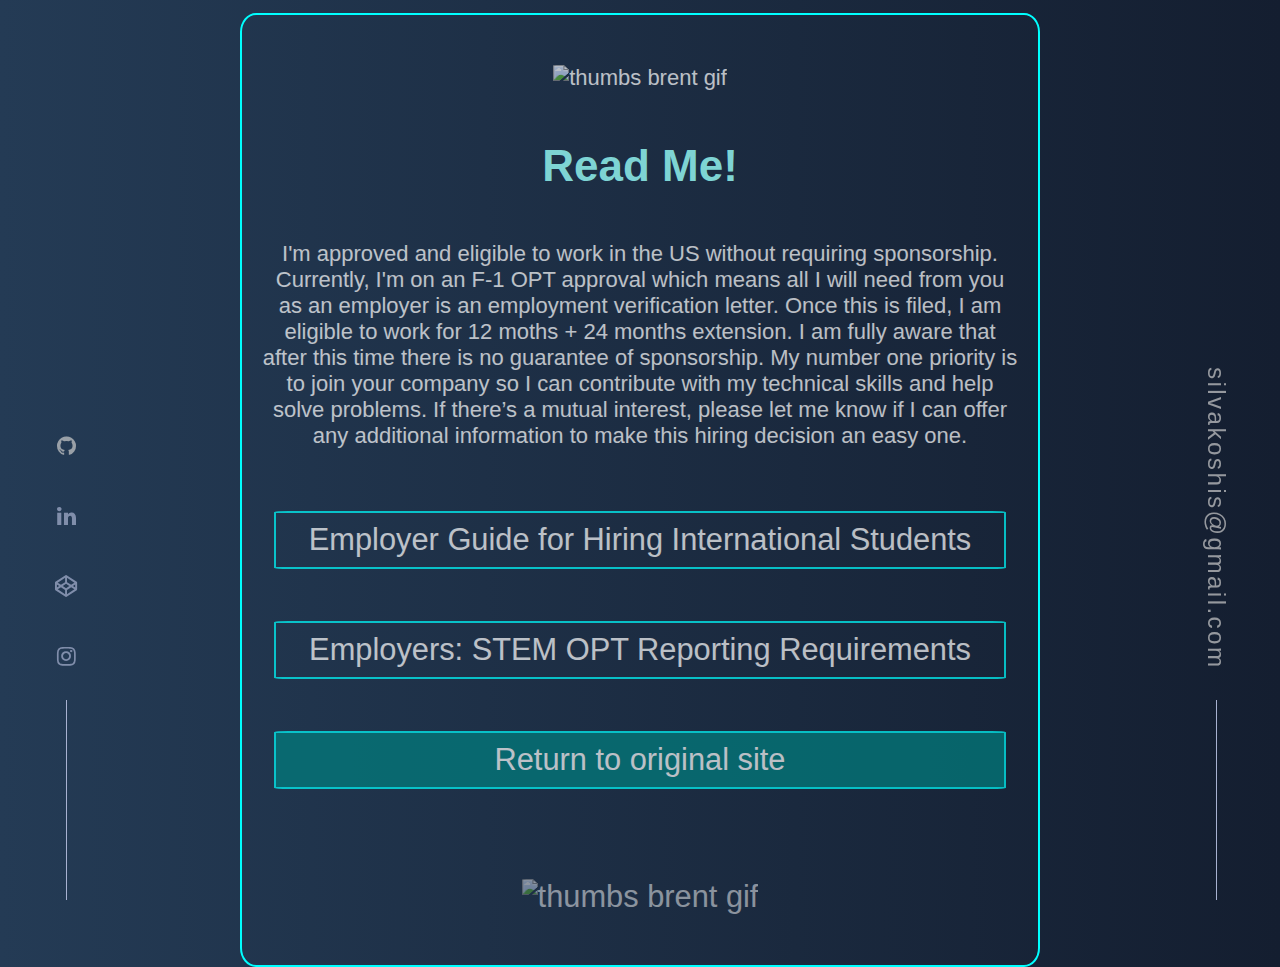
==== readme.html @ df276149 "added read page" ====
<!DOCTYPE html>
<html lang="en">
<head>
    <meta charset="UTF-8">
    <meta name="viewport" content="width=device-width, initial-scale=1.0">
    <title>Thank You</title>
    <link rel="stylesheet" href="readme.css">
    <link rel="stylesheet" href="style.css">
    <link rel="stylesheet" href="https://cdnjs.cloudflare.com/ajax/libs/font-awesome/4.7.0/css/font-awesome.min.css">
    <link rel="apple-touch-icon" sizes="180x180" href="/apple-touch-icon.png">
    <link rel="icon" type="image/png" sizes="32x32" href="/favicon-32x32.png">
    <link rel="icon" type="image/png" sizes="16x16" href="/favicon-16x16.png">
    <link rel="manifest" href="/site.webmanifest">
    <script type="text/javascript" src="https://platform.linkedin.com/badges/js/profile.js" async defer></script>
</head>
<body>

    <div id="main-container">

        <div orientation="right" class="right__side-container">
            <div class="email configdiv">
                <a href="mailto:silvakoshis@gmail.com" class="emailLink contEmail">silvakoshis@gmail.com</a>
            </div>
        </div>

        <div orientation="left" class="left__side-container">
            <div  class="my--media" >
                <ul>
                
                    <li> <a href="https://github.com/funakoshiapi" target="_blank" id="media" class="fa fa-github fa-1x delay1"> </a> </li>
                    <li> <a href="https://www.linkedin.com/in/silvafunakoshi/" target="_blank" id="media" class="fa fa-linkedin fa-1x delay2"></a></li>
                    <li><a href="https://codepen.io/funakoshiapi" target="_blank" id="media" class="fa fa-codepen fa-1x delay3"></a></li>
                    <li><a href="https://www.instagram.com/funakoshiapi/" target="_blank"id="media" class="fa fa-instagram fa-1x delay4"></a></li>
                </ul>

            </div>   
   
        </div>
   
        <div id="card">
  

            <img src="https://media1.giphy.com/media/3oz8xzWVTMhXnPZsEU/giphy.gif" alt="thumbs brent gif">
            <h3>Read Me!</h3>

           <div class="info">

                <p>I'm approved and eligible to work in the US without requiring sponsorship.
                Currently, I'm on an F-1 OPT approval which means all I will need from you as an
                employer is an employment verification letter. Once this is filed, I am eligible to work for 12 moths + 24 months extension. I am fully aware that after this time there is no guarantee of sponsorship. My number one priority is to join your company so I can contribute with my technical skills and help solve problems. If there’s a mutual interest, please let me
                know if I can offer any additional information to make this hiring decision an easy
                one.
                </p>
                
        </div>
           
            <div class="return--btn">
                <a   target="_blanck" href="https://internationalaffairs.uchicago.edu/page/employer-guide-hiring-international-students"> Employer Guide for Hiring International Students</a>
            </div>

            <div class="return--btn">
                <a target="_blanck" href="https://studyinthestates.dhs.gov/stem-opt-hub/employers-stem-opt-reporting-requirements">Employers: STEM OPT Reporting Requirements</a>
            </div>
            

            <div class="return--btn exit"><a href="/index.html">Return to original site</a></div>

           <a href="index.html">
            <img  src="https://media0.giphy.com/media/l0Iy8wWpNUImPnWqk/giphy.gif?cid=ecf05e47d3674098bd25650f41f69e4d341222e1493a9c01&rid=giphy.gif" alt="thumbs brent gif">

           </a> 
        </div>

        

    </div>
 
</body>
</html>
---- readme.css ----
*{
    margin: 0;
    padding: 0;
    box-sizing: border-box;
    text-align: center;
   
}

body{
    height: 100vh;
   
    background: linear-gradient(to right, #243B55, #141e30);
}

#main-container{
    display: flex;
    justify-content: center;
    flex-direction: column;
 
}

 #card{

    border: 2px solid aqua;
    border-radius: 2%;
    place-self: center;
    width: 800px;
    height: 102%;
    margin-top: 1%;


}

#card img {
    margin: 50px;
    opacity: 0.7;
    border-radius: 2%;
    width: 620px;
    height: auto;
}

#card h3{

    color: rgb(126, 212, 212);
    font-size: 2rem;
    

}

#card p{
    margin-top: 5px;
    font-size: 1rem;
    color: white;
    opacity: 0.7;
}

#card a{
    margin: 40px;
    text-decoration: none;
    font-size: 1.4rem;
    color: white;
    opacity: 0.7;
}

#card a:hover{
    text-underline-position: auto;
    color: aqua;
    opacity: 1;
}

#card .info{
    margin:50px 20px;

   
}

#card div a{
    margin: 12px;
    margin-bottom: 40px;
    border: 2px solid aqua;
    border-radius: 2%;
    padding: 9px;
}

.return--btn{
    margin: 0 20px;
    display: grid;
}
.return--btn a{
    text-decoration: none;
    font-size: 2rem;
    color: white;
    opacity: 0.7;
}

.exit a{
    
    background-color: teal;
}

.links--info{
    margin: 40px;
}

@media (max-width:1200px){


    #card{

        width: 320px;
        margin-top: 5%;
        margin-bottom: 5%;
    
    }

    #card img {
        margin: 10px;
        opacity: 0.9;
        border-radius: 2%;
        width: 60%;
        height: auto;
      
    }

    #card div a{
        font-size: 19px;
    }

    #card p{
        font-size: 1.2rem;;
    }

    body{
        height: 100%;
    }

}
---- style.css ----
/* 
GENERAL STYLE */
*{
    margin: 0;
    padding: 0;
    box-sizing: border-box;
}

body{
   
    background: #141e30;  /* fallback for old browsers */
    background: linear-gradient(to right, #243B55, #141e30); /* W3C, IE 10+/ Edge, Firefox 16+, Chrome 26+, Opera 12+, Safari 7+ */

     /* CSS Smooth Scroll */
     
    
}
html{
    font-size: 22px;
    scroll-behavior: smooth;
    scroll-snap-type: y mandatory;
    overflow-y: scroll;
    color: rgb(255, 255, 255);
    font-family: 'Karla', sans-serif;
    background: linear-gradient(to right, #243B55, #141e30);
}
ul, nav{
    list-style: none;
}


a{
	text-decoration: none;
	color: inherit;
	opacity: 0.9;
}

a:hover{
    opacity: 1;
    cursor: pointer;
    color: aqua;
}
a.btn{
    color: #fff;
    border-radius: 4px;
    text-transform: uppercase;
    background-color: #2196f3;
    font-weight: 800;
    text-align: center;
}
/* ---rightSIDE CONTAINERS----------- */

.right__side-container {
    width: 5%;
    position: fixed;
    bottom: 0px;
    left: auto;
    right: 40px;
    z-index: 10;
    color: rgb(168, 178, 209);
    background: #00800000;
    height: 50%;
    
}


.configdiv {
    display: flex;
    flex-direction: column;
    -webkit-box-align: center;
    align-items: center;
    position: relative;
}

.configdiv::after {
    content: "";
    display: block;
    width: 1px;
    height: 200px;
    background-color: rgb(168, 178, 209);
    margin: 0px auto;
    overflow: hidden;
    animation: bounceIn 4s;
}

.email {

    display: flex;
    flex-direction: column;
    -webkit-box-align: center;
    align-items: center;
    position: absolute;
    right: 0;
    bottom: 0;
}

.contEmail {

    font-size: 1.1rem;
    letter-spacing: 0.1em;
    -webkit-writing-mode: vertical-rl;
    writing-mode: vertical-rl;
    margin: 20px auto;
    padding: 10px;
    color: rgb(204, 204, 204);
    opacity: 0.7;
}


.contEmail:hover {
  
    transform: scale(1.1);
    color: rgb(126, 212, 212);
    opacity: 1;
    
}

.emailLink a {
    display: inline-block;
    text-decoration-skip-ink: auto;
    position: relative;
    cursor: pointer;
    text-decoration: none;
    transition: all 0.25s cubic-bezier(0.645, 0.045, 0.355, 1) 0s;
    
}


/* left side container */

/* SIDE CONTAINERS */
.left__side-container{
    position: fixed;
    bottom: 0px;
    z-index: 10;
    color: rgb(168, 178, 209);
    background: #00800000;
    height: 50%;
    width: 40px;
    left: 40px;
    right: auto;
  
    
}

.my--media{

    display: flex;
    flex-direction: column;
    -webkit-box-align: center;
    align-items: center;
    padding: 0px;
    margin: 0px;
    list-style: none;
    left: 0;
    bottom: 0;
    position: absolute;

}



.my--media::after{
    content: "";
    display: block;
    width: 1px;
    height: 200px;
    background-color: rgb(168, 178, 209);
    margin: 0px auto;
    animation: bounceIn 4s;
}
.my--media li{
    display: list-item;
    text-align: -webkit-match-parent;
}


.fa {
    padding: 15px;
    font-size: 50px;
    /* width: 100px; */
    height: 70px;
    text-align: center;
    text-decoration: none;
    opacity: 0.7;
  }

  .fa:hover {
    transform: scale(1.2);
    color: rgb(126, 212, 212);
    opacity: 1;

}


@keyframes bounceIn {
    0% {
      transform: scale(0.1);
      opacity: 0;
    }
    60% {
      transform: scale(1.2);
      opacity: 1;
    }
    100% {
      transform: scale(1);
    }
  }
  
.delay1{
    animation: bounceIn 2s;
  }
  .delay2 {
    animation: bounceIn 4s;
    
  }
  .delay3 {
    animation: bounceIn 6s;
    
  }
  .delay4 {
    animation: bounceIn 8s;
   
  }


/*Header*/


#university{
    color: rgba(9, 199, 110, 0.801) ;
}

#university span{
    position:absolute;
	visibility:hidden;
}

#university:hover span{
   
    visibility:visible;

    
    
}
#spartano img { 
    width: 100px;
    height: auto;
    border-radius: 50%;
    position: relative;
    z-index:100;
    top:10px; left: -150px;
    opacity: 1;
}

#university:hover{
    color: rgb(233, 233, 233);
    
}

header {
    position: absolute;
    top: 0;
    left: 0;
    z-index: 1;
    width: 100%;
    display: flex;
    justify-content: space-between;
    align-items: center;
    color: #fff;
    padding: 15px 100px 15px;
    background-color: #01000285;
    font-family: 'Dosis', sans-serif;
    position: fixed;
    background: linear-gradient(to right, #152433, #141e30);

}
header h2{
    font-family: 'Gentium Basic', serif;

}
header nav {
    display: flex;
   
}
header nav li {
    margin: 0 15px;
} 
header nav li:first-child{
    margin-left:0; 
}
header nav li:last-child{
    margin-right: 0;
}

/* links header */

header a.resume{
    font-size: 1rem;
    padding: .4rem 1rem;
    border: 2px #6FFFE9 solid;
    border-radius: 5%;
    background-color: #3A506B;
}
/*  */


#scroll{
    place-self: center;
    bottom: 0;
    position: absolute;
}

#scroll a img{
    width: 100px;
}


@media(max-width: 1200px){

    .left__side-container{
        display: none;
    }
    .right__side-container {
        display: none;
    }
    header {
        padding: 20px 50px;
        width: 100%;
    }
}
@media(max-width:1200px){
    header{
        text-size-adjust: auto;
        flex-direction: column;
        font-size: 52%;
        width: 100%;
    }
    header h2{
        margin-bottom: 15px;
    }
    header a.resume{
        padding: 2px 10px;
        font-size: 11px;

    }

    #scroll{
        display: none;
    }
}



/* ------------------------- */
  
 /* Sections General Style */

 section{
	display: flex;
	flex-direction: column;
	align-items: center;
    padding: 125px 213px;
    min-height: 100vh;
}

@media (max-width: 1200px){

	section{
		padding: 100px 50px;
	}

}

@media (max-width: 1200px){

	section{
		padding: 80px 30px;
	}

}

/* /.Header */
/* Hero */
#hero {
    position: relative;
    justify-content: center;
    min-height: 100vh;
    color: #fff;
    text-align: left;
    display: flex;
    align-items: flex-start;
    /* font-family: 'Dosis', sans-serif; */
    font-family: 'Gentium Basic', serif;
    
}

#hero h1 {
    font-size:  60px;
    margin-bottom: 15px;
}

#hero a.btn {
    padding: 20px 46px;
}

@media (max-width: 800px){
    #hero {
        min-height: 600px;
        padding: 151px 30px;
    }
    .intro-lead{
        margin-top: 69px;
    }
    .intro{
        font-family: 'Gentium Basic', serif;
        font-weight: 300;
        margin-bottom: 8px;
    }
    #hero h1 {
        font-size: 48px;
    }
    #hero h3{
        font-size: 24px;
    }
    #hero a.btn{
        padding:15px 40px;
    }
}

.intro{
   
    max-width: 883px;
    height: 100px;
    margin-top: 8px;

}

.intro-lead{
    max-width: 500px;
}

h1, h2, h3, h4, h5, h6 {
    font-weight: 800;
   }

.txt-type{
    color: rgb(126, 212, 212);
    
}

.lead{
    font-size: 27px;
    opacity: 0.7;
}

/* About section */

#about{
    justify-content: center;
    display: flex;
    flex-direction: row;
}

.media-phone{
    display: none;
}
 
#me--picture {

  
  
    height: 368px;
    width: 368px;
    
    background-size: 100%;
    
    background-color: grey;
    margin: 0 auto;
    transition: box-shadow 0.1s, transform 0.1s;
    border-radius: 3px;
      
    background-image:
    linear-gradient(to top, rgba(45, 230, 190, 0), rgba(15, 177, 150, 0)),
    url('img/0.jpeg'); 

}
  
   #me--picture:hover {
    
    
    box-shadow: 0px 0px 30px rgba(0, 255, 255, 0.459);
    cursor: pointer;
    
  }



  .aboutheader{
    font-size: 32px;
    margin: 10px 0px 40px;
    justify-content: flex-start;
    color: rgb(126, 212, 212);
    display: flex;
    flex-wrap: wrap;
    
  }


  .aboutme--info{
    flex: 1;
    justify-content: flex-start;
    flex-wrap: wrap;
    width: 540px;
    margin-right: 20px;
    /* color: #84c7f3; */
    color: white;

    
}

.aboutme--info p{
    font-size: 19px;
    text-align: left;
    color: rgba(255, 255, 255, 0.692);
   
}


#me--picture {
    flex: 1;
    justify-content: flex-end;
    max-width: 368px;
}

.break{
    flex-basis: 100%;
    height: 0;
  }


  .about--wraper{
    /* display: flex; */
    -webkit-box-pack: justify;
    justify-content: space-between;
    -webkit-box-align: center;
    align-items: flex-start;
    background-color: #00000000;
    /* width: 1153px; */
    height: auto;
    flex-wrap: wrap;
   
 }


 .combine{
    display: flex;
}

.about__skills{

    display: grid;
    grid-template-columns: repeat(2, minmax(260px, 200px));
    overflow: hidden;
    padding: 0px;
    margin: 20px 0px 0px;
    list-style: none;
    
  }

  .skills{
    position: relative;
    margin-bottom: 10px;
    padding-left: 20px;
    font-family: "SF Mono", "Fira Code", "Fira Mono", "Roboto Mono", "Lucida Console", Monaco, monospace;
    font-size: 20px;
    color: rgb(136, 146, 176);
    text-align: left;
    font-size: 14px;
  }

  .skills::after{
    content: "▹";
    position: absolute;
    left: 0px;
    color: rgb(100, 255, 218);
    font-size: 14px;
    line-height: 12px;
  }

  @media (max-width: 1200px){

    .media-phone{
        display: flex;
        justify-content: center;

    }
      
 #me--picture{
        height: 13rem;
        width: 13rem;
        flex-wrap: wrap;
        margin-top: 20px;
        margin-bottom: 40px;
        max-width: 368px;
    }

    #about{
        flex-direction: column;
        flex-wrap: wrap;
    }

    .aboutheader{
        margin-top: 40px
    }

    .combine{
        
        display: flow-root;
    }

    .about__skills{
        display: flex;
        flex-direction: column;
        align-items: flex-start;
    }

    .aboutme--info{
        width: auto;
    }

  
    }

    @media (max-width:1200px){
        #me--picture{
            height: 11rem;
            width: 11rem;
        
        }
    }
  

/* Work */

.stack {
    width: 500px;
    height: 500px;
    position: relative;
  }
  
  .card {
    background-color: rgb(46, 92, 133);
    width: 80%;
    min-height: 40%;
    position: absolute;
    top: 50%;
    left: 50%;
    transform: translate(-50%, -50%);
    display: grid;
    justify-content: center;
    align-items: center;
    border-radius: 2rem;
    font-family: 'Dosis', sans-serif;
    font-size: 2rem;
    color: rgba(230, 230, 230, 0.863);
    box-shadow: 0 5px 10px 0 #000000a8, 0 5px 20px 0 #1d1c1c;
    transition: trasnform 200ms;
    text-align: center; 
    z-index:100;
  }

  .card:hover{
    background-color: rgb(20, 167, 167);
    color: black;
    transition: 0.3s;
  }
  
  .card:nth-last-child(n + 4) {
    --y: calc(-50% + -30px);
    transform: translate(-50%, var(--y)) scale(0.91);
    box-shadow: 0 0 1px 1px #84c7f36e;
  }
  .card:nth-last-child(3) {
    --y: calc(-50% + -15px);
    transform: translate(-50%, var(--y)) scale(0.95);
  }
  
  .card:nth-last-child(2) {
    --y: calc(-50%);
    transform: translate(-50%, var(--y)) scale(1);
   
  }

  
  .card:nth-last-child(1) {
    --y: calc(-50% + 15px);
    transform: translate(-50%, var(--y)) scale(1.05);
  
  }
  
  @keyframes swap {
    50% {
      transform: translate(-50%, calc(var(--y) - 250px)) scale(0.85) rotate(-5deg);
      animation-timing-function: ease-in;
    }
    100% {
      transform: translate(-50%, calc(var(--y) - 15px)) scale(0.85);
      z-index: -1;
    }
  }
  
  .container{
    display: flex;
  
  
  }

  #work h3{
    color: rgb(126, 212, 212);
    font-size: 44px;
    margin-left: 76px;

  }
  
  #board{
  
    border: 2px solid aqua;
    flex: 2;
    display: flex;
    flex-direction: column;
    justify-content: center;
    align-items: center;
    color: #84c7f3;
    width: 600px;
   
    
  }
  #board h1 h2{
    justify-content: center;
  }

  
  #title{
    justify-content: center;
    
  }

  .para-container{
      height: 180px ;
      text-align: center;

  }
  #paragraph{
      opacity: 0.7;
      margin-top: 20px;
      margin-left: 20px;
      margin-right: 20px;
      font-size: 19px;
      color: rgba(255, 255, 255, 0.692);
  }

  .socialmedia{
      justify-content: end;
  }





 /* SOCIALMEDIA ICONS */

 .work__media{

    place-self: flex-end;
    margin-right: 30px;
    margin-top: 10px;
 }

 .repository{
    place-self: flex-end;

 }
 



.fa-github {
    color: rgb(204, 204, 204);
    font-size: 50px;
  }


  footer div{
    display: flex;
    justify-content: center;
    margin-bottom: 47px;
    font-size: 15px;
    font-family: "SF Mono", "Fira Code", "Fira Mono", "Roboto Mono", "Lucida Console", Monaco, monospace;
    opacity: 0.7;
  }

  @media (max-width:1200px){
    .container{
        display: flex;
        flex-direction: column;
      
      
      }
      .stack{
          width: auto;
      }

      #board{
          width: auto;
      }
  

    .para-container{
        height: 368px ;
        text-align: center;

        }
    
}


label {
    
    margin-top:20px;
    letter-spacing:2px;
}

/* Centre the form within the page */
form {
    margin:0 auto;
    width:604px;
    display: flex;
    flex-direction: column;
}

/* Style the text boxes */
input {
	width:604px;
	height:27px;
	background:#efefef;
	border:1px solid #dedede;
	padding:10px;
	margin-top:3px;
	font-size:0.9em;
    color:#3a3a3a;
   
}

textarea {
    width: 604px;
    height: 350px;
    background: #efefef;
    font-size: 0.9em;
    color: #3a3a3a;
    padding: 20px;
}

.submitButtom{
    
    width: 139px;
    height: 54px;
    margin-top: 25px;
    place-self: center;
    border-radius: 5%;
    border: 1px aqua solid;
    background-color: #ffe4c400;
    color: aqua;
}

.hpot {
  display: none;
}

@media (max-width:1200px){

    input {
        width:308px;
        height:27px;
        background:#efefef;
        border:1px solid #dedede;
        padding:10px;
        margin-top:3px;
        font-size:0.9em;
        color:#3a3a3a;
    }
    textarea {
        width: 308px;
        height: 10rem;
        
    }
    form {
        margin: 0 auto;
        height: 435px;
        width: 314px;
    
    }
}
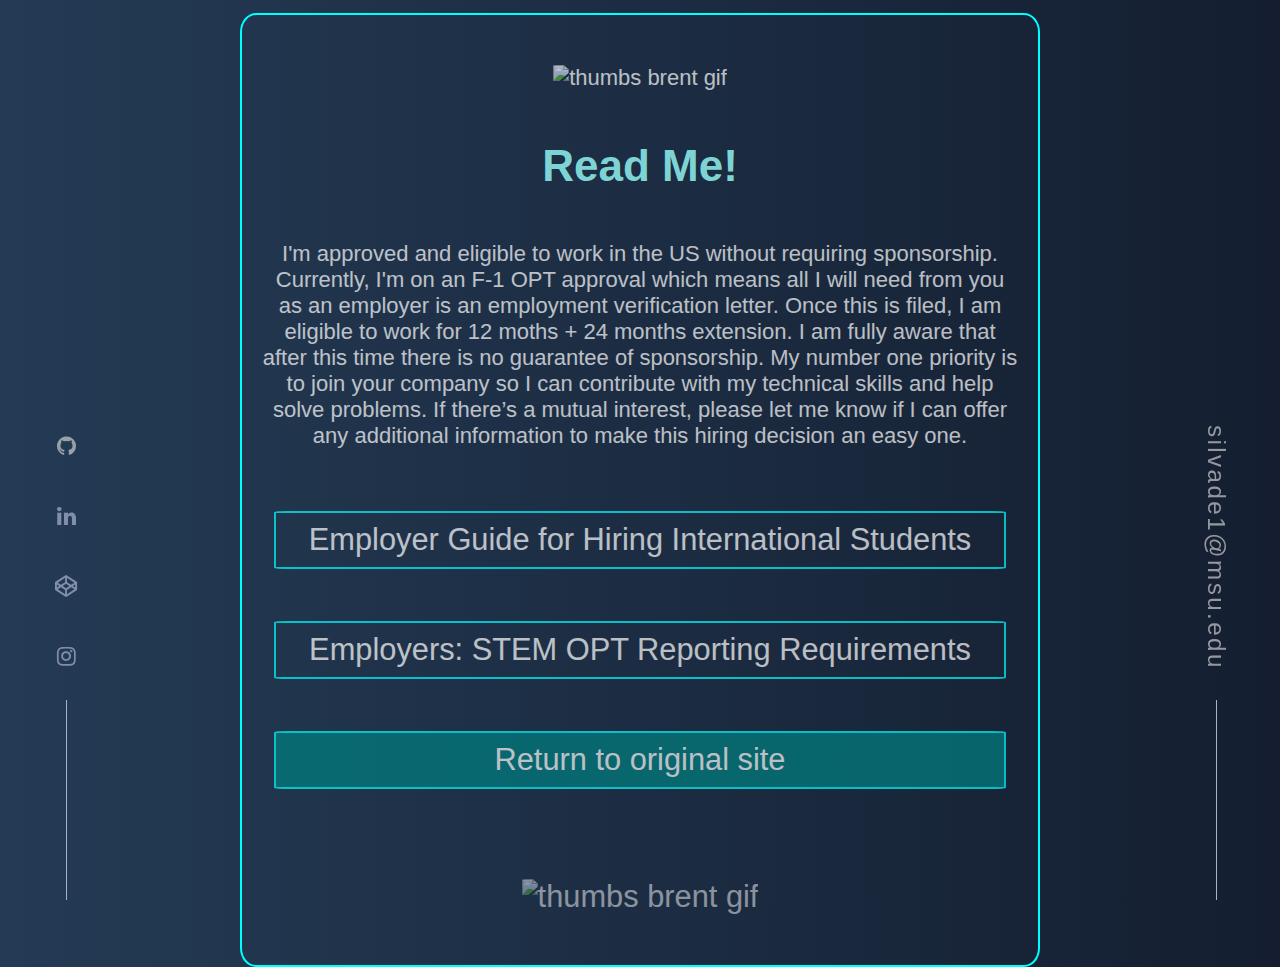
==== commit 92efa06c: "altered email" ====
--- a/readme.html
+++ b/readme.html
@@ -19,7 +19,7 @@
 
         <div orientation="right" class="right__side-container">
             <div class="email configdiv">
-                <a href="mailto:silvakoshis@gmail.com" class="emailLink contEmail">silvakoshis@gmail.com</a>
+                <a href="mailto:silvade1@msu.edu" class="emailLink contEmail">silvade1@msu.edu</a>
             </div>
         </div>
 
